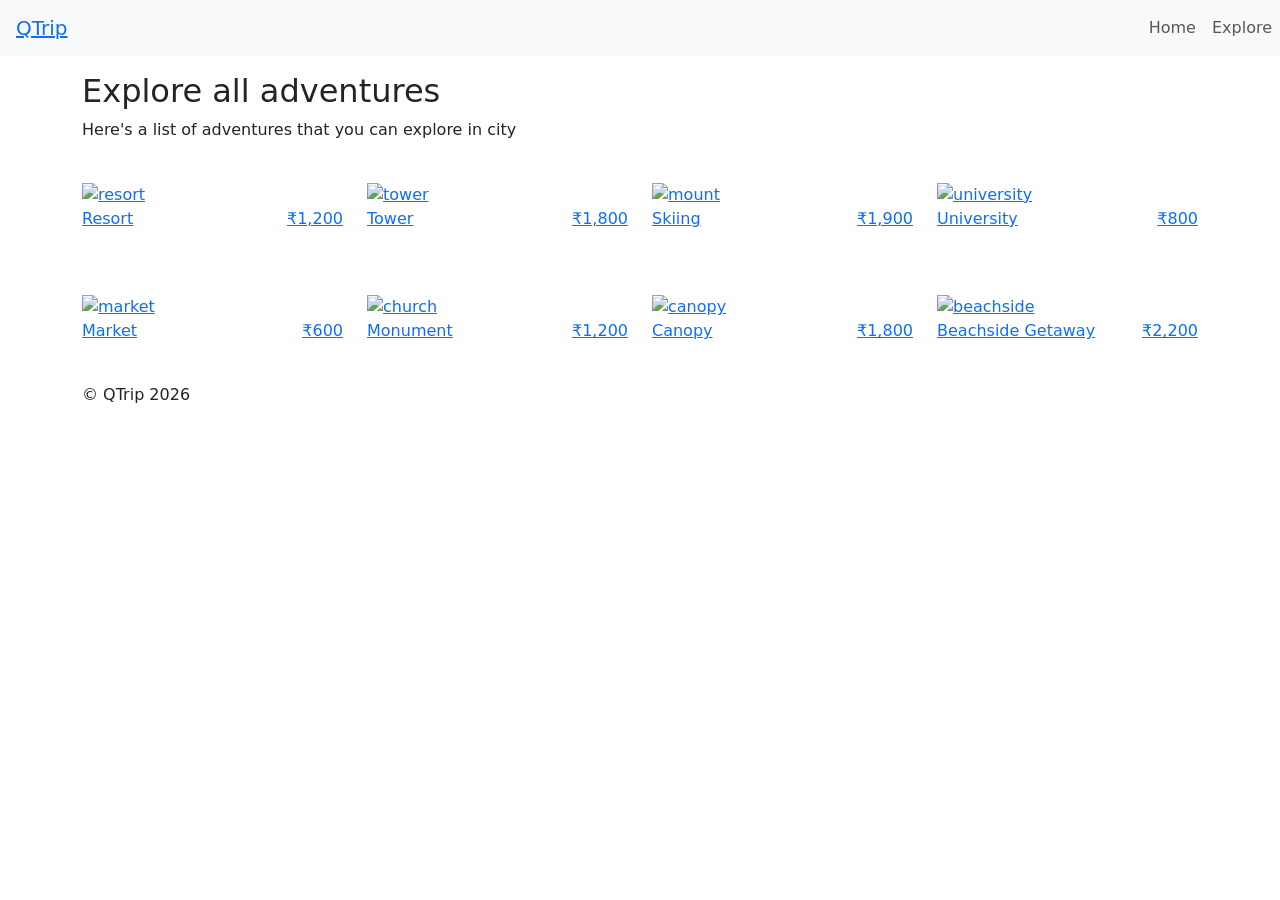
==== pages/adventures/index.html @ 28fcfec7 "final" ====
<!DOCTYPE html>
<html lang="en">

<head>
  <meta charset="UTF-8" />
  <meta name="viewport" content="width=device-width, initial-scale=1.0" />
  <title>QTrip Adventures</title>
  <link rel="stylesheet" href="../../css/styles.css" />
  <link href="https://cdn.jsdelivr.net/npm/bootstrap@5.0.2/dist/css/bootstrap.min.css" rel="stylesheet" integrity="sha384-EVSTQN3/azprG1Anm3QDgpJLIm9Nao0Yz1ztcQTwFspd3yD65VohhpuuCOmLASjC" crossorigin="anonymous">
</head>

<body>
  <!-- TODO: MODULE_ADVENTURES_GRID -->
  <!-- 1. Copy navigation bar HTML from Landing page document -->
  <nav class="navbar navbar-expand-sm navbar-light bg-light">
    <div class="navbar-brand ps-3"><a href="../../index.html">QTrip</a></div>

    <button class="navbar-toggler mx-2" type="button" data-bs-toggle="collapse" data-bs-target="#collapsibleMenu">
      <span class="navbar-toggler-icon"></span>
    </button>

    <div class="collapse navbar-collapse justify-content-end" id="collapsibleMenu">
      <ul class="navbar-nav ps-3">
        <li class="nav-item">
         <a class="nav-link" aria-current="page" href="#">Home</a>
        </li>
        <li class="nav-item">
          <a class="nav-link" href="#">Explore</a>
        </li>
      </ul>
    </div>
</nav>

  <div class="container">
      <!-- TODO: MODULE_ADVENTURES_GRID -->
      <!-- 1. Create the grid of adventures by adding child elements as required. -->
      <h2 style = "margin-top: 1rem;">Explore all adventures</h2>
      <p>Here's a list of adventures that you can explore in city</p>
      <div class="row">
        <div class = "col-lg-3 col-sm-6 col-6 my-4 adventure-card">
          <a href="./resort/index.html">
            <div class="image-block">
              <img src="../../assets/adventures/resort.jpg" alt="resort">
            </div>
            <div class="d-md-flex justify-content-between align-items-center adventure-card-text">
              <p class="header">Resort</p>
              <p class="price"> <span>&#8377</span>1,200 </p>
            </div>
          </a>
        </div>
        <div class = "col-lg-3 col-sm-6 col-6 my-4 adventure-card">
          <a href="#">
            <div class="image-block">
              <img src="../../assets/adventures/tower.jpg" alt="tower">
            </div>
            <div class="d-md-flex justify-content-between align-items-center adventure-card-text">
              <p class="header">Tower</p>
              <p class="price"> <span>&#8377</span>1,800</p>
            </div>
          </a>
        </div>
        <div class = "col-lg-3 col-sm-6 col-6 my-4 adventure-card">
          <a href="#">
            <div class="image-block">
              <img src="../../assets/adventures/mount.jpg" alt="mount">
            </div>
            <div class="d-md-flex justify-content-between align-items-center adventure-card-text">
              <p class="header">Skiing</p>
              <p class="price"> <span>&#8377</span>1,900</p>
            </div>
          </a>
        </div>
        <div class = "col-lg-3 col-sm-6 col-6 my-4 adventure-card">
          <a href="#">
            <div class="image-block">
              <img src="../../assets/adventures/university.jpg" alt="university">
            </div>
            <div class="d-md-flex justify-content-between align-items-center adventure-card-text">
              <p class="header">University</p>
              <p class="price"> <span>&#8377</span>800</p>
            </div>
          </a>
        </div>
        <div class = "col-lg-3 col-sm-6 col-6 my-4 adventure-card">
          <a href="#">
            <div class="image-block">
              <img src="../../assets/adventures/market.jpg" alt="market">
            </div>
            <div class="d-md-flex justify-content-between align-items-center adventure-card-text">
              <p class="header">Market</p>
              <p class="price"> <span>&#8377</span>600</p>
            </div>
          </a>
        </div>
        <div class = "col-lg-3 col-sm-6 col-6 my-4 adventure-card">
          <a href="#">
            <div class="image-block">
              <img src="../../assets/adventures/church.jpg" alt="church">
            </div>
            <div class="d-md-flex justify-content-between align-items-center adventure-card-text">
              <p class="header">Monument</p>
              <p class="price"> <span>&#8377</span>1,200</p>
            </div>
          </a>
        </div>
        <div class = "col-lg-3 col-sm-6 col-6 my-4 adventure-card">
          <a href="#">
            <div class="image-block">
              <img src="../../assets/adventures/canopy.jpg" alt="canopy">
            </div>
            <div class="d-md-flex justify-content-between align-items-center adventure-card-text">
              <p class="header">Canopy</p>
              <p class="price"> <span>&#8377</span>1,800</p>
            </div>
          </a>
        </div>
        <div class = "col-lg-3 col-sm-6 col-6 my-4 adventure-card">
          <a href="#">
            <div class="image-block">
              <img src="../../assets/adventures/beachside.jpg" alt="beachside">
            </div>
            <div class="d-md-flex justify-content-between align-items-center adventure-card-text">
              <p class="header">Beachside Getaway</p>
              <p class="price"> <span>&#8377</span>2,200</p>
            </div>
          </a>
        </div>

        

      </div>
  </div>

  <footer>
    <div class="container">© QTrip 2026</div>
  </footer>
  
  <script
    src="https://cdn.jsdelivr.net/npm/bootstrap@5.0.2/dist/js/bootstrap.bundle.min.js"
    integrity="sha384-MrcW6ZMFYlzcLA8Nl+NtUVF0sA7MsXsP1UyJoMp4YLEuNSfAP+JcXn/tWtIaxVXM"
    crossorigin="anonymous"
  ></script>
</body>

</html>
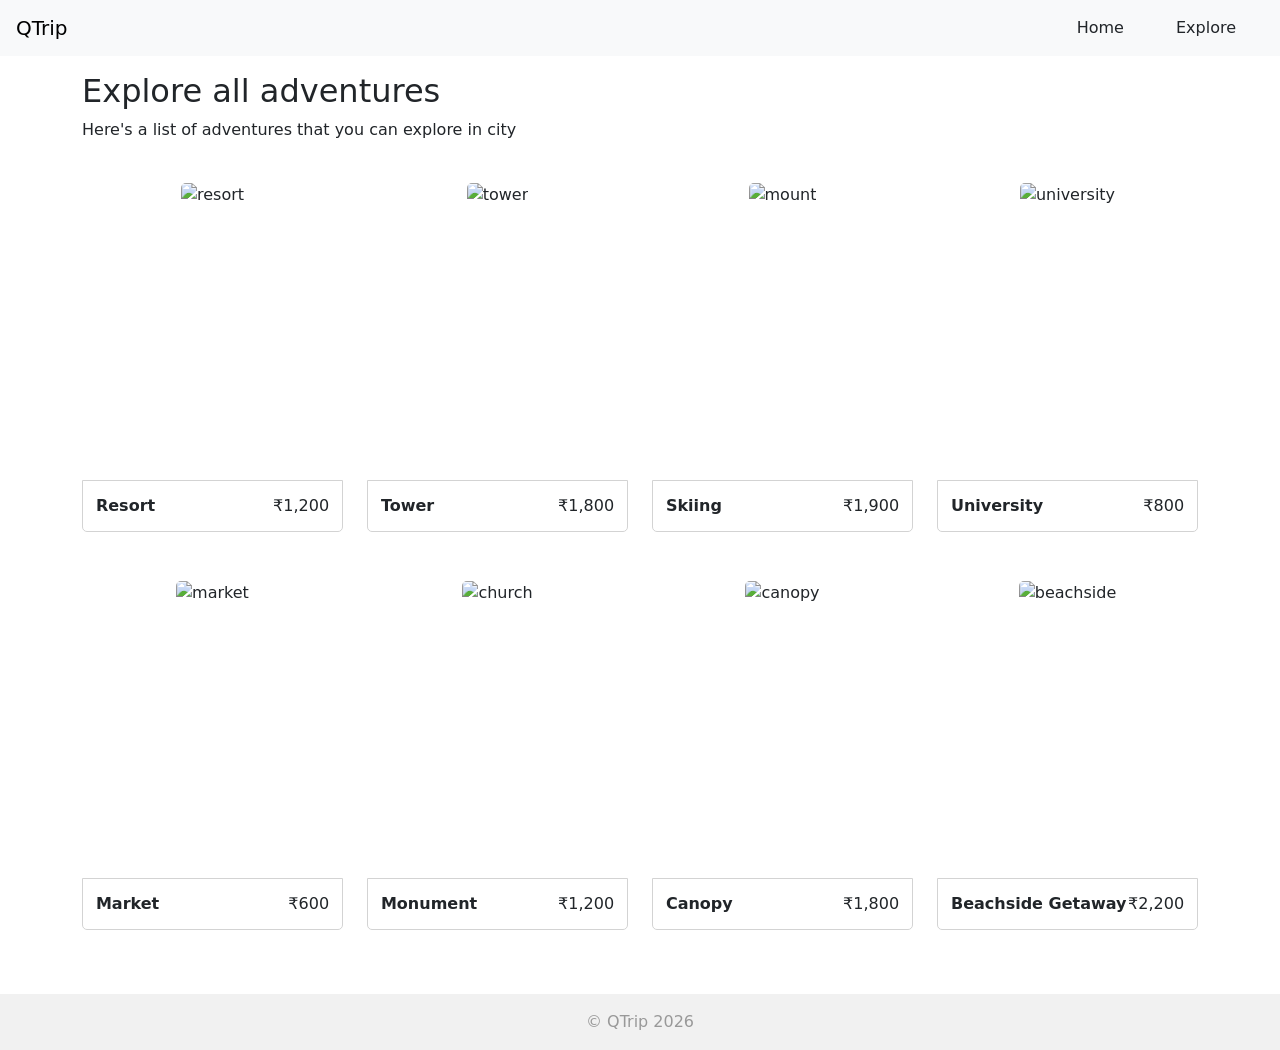
==== commit 6862006f: "Second commit" ====
--- a/pages/adventures/index.html
+++ b/pages/adventures/index.html
@@ -127,6 +127,7 @@
         </div>
 
         
+        
 
       </div>
   </div>
--- a/css/styles.css
+++ b/css/styles.css
@@ -0,0 +1,294 @@
+* {
+  margin: 0px;
+  padding: 0px;
+}
+html,
+body {
+  position: relative;
+}
+
+body {
+  overflow-y: auto;
+  min-height: 100vh;
+}
+textarea:focus,
+input:focus {
+  outline: none;
+}
+a {
+  color: inherit !important;
+  text-decoration: none !important;
+}
+footer {
+  background: #f1f1f1;
+  width: 100%;
+  padding: 16px 0px;
+  color: #999;
+  vertical-align: bottom;
+  margin-top: 40px;
+  text-align: center;
+  /* width: 100%; */
+  /* height: 2.5rem;   */
+}
+
+.banner {
+  height: 500px;
+  width: 100%;
+  background: #999;
+  margin: 20px 0px;
+}
+
+.content {
+  padding: 20px 0px;
+  /* display: flex; */
+  /* flex-wrap: wrap; */
+}
+
+/* ================================== */
+/* Layout page CSS */
+/* ================================== */
+
+.tile {
+  /* TODO: MODULE_CARDS */
+  /* 1. Fill in the required properties. */
+  position: relative;
+  color:#fff;  
+  height: 420px;
+}
+.tile img {
+  /* TODO: MODULE_CARDS */
+  /* 1. Fill in the required properties. */
+  object-fit: cover;
+  height: 100%;
+  width: 100%;
+  border-radius: 8px;
+}
+.img-tile{
+  overflow: hidden;
+  border-radius: 8px;
+  height: 100%;
+  width: 100%;
+}
+.tile img:hover {
+  /* TODO: MODULE_CARDS */
+  /* 1. Fill in the required properties. */
+  filter: brightness(50%);
+  transform: scale(1.1);
+  transition: transform .5s ease;
+}
+
+/* Hint: Notice the position:absolute and z-index properties. */
+/* Think about how those in relation to the existing "tile" classes. */
+.tile-text {
+  position: absolute;
+  width: 100%;
+  z-index: 1;
+  text-transform: uppercase;
+  letter-spacing: 2px;
+  bottom: 5%;
+  text-align: center;
+  margin-left: -3%;
+}
+.tile-text p{
+  margin: 0px;
+}
+.tile-text .header{
+  font-size: 20px;
+}
+
+
+.hero-image {
+  /* Use "linear-gradient" to add a darken background effect to the image (photographer.jpg). This will make the text easier to read */
+  background-image: linear-gradient(rgba(0, 0, 0, 0.5), rgba(0, 0, 0, 0.5)),
+    url("../assets/hero.jpg");
+
+  /* TODO: MODULE_LAYOUT */
+  /* 1. Set a specific height. */
+  /* 2. Position and center the image to scale nicely on all screens. */
+  height: 50vh;
+  background-size: cover;
+  background-position: center;
+  background-repeat: no-repeat;
+
+}
+
+.hero-heading{
+  color: #fff;
+  font-size:xx-large;
+}
+.hero-subheading {
+  color: #f1f1f1;
+  font-size: 24px;
+  font-weight: 100;
+  text-align: center;
+  
+}
+.hero-input {
+  width: 80%;
+  height: 50px;
+  border-radius: 8px;
+  border: none;
+}
+
+
+.nav-link {
+  margin-right: 36px;
+}
+
+/* ================================== */
+/* Adventures grid page CSS */
+/* ================================== */
+
+.adventure-card {
+  /* TODO: MODULE_ADVENTURES_GRID */
+  /* 1. Fill in the required properties. */
+  position: relative;
+  overflow: hidden;
+  text-align: center;
+  height: 350px
+}
+.image-block{
+  width: 100%;
+  height: 85%;
+}
+.adventure-card img {
+  /* TODO: MODULE_ADVENTURES_GRID */
+  /* 1. Fill in the required properties. */
+  object-fit: cover;
+  height: 100%;
+  width: 100%;
+  border-top-left-radius: 5px;
+  border-top-right-radius: 5px;
+  transition: 0.2s all;
+}
+.adventure-card img:hover {
+  /* TODO: MODULE_ADVENTURES_GRID */
+  /* 1. Fill in the required properties. */
+  filter: brightness(50%);
+}
+
+.adventure-card-text{
+  height: 15%;
+  border: 1px solid lightgray;
+  border-bottom-left-radius: 5px;
+  border-bottom-right-radius: 5px;
+}
+.adventure-card-text .price{
+  margin:0px;
+  font-weight: 500;
+}
+.adventure-card-text .header{
+  margin: 0px;
+  font-weight: 700;
+}
+
+@media screen and (min-width : 768px){
+  .adventure-card-text .header{
+    position: relative;
+    left:5%
+  }
+   .adventure-card-text .price{
+    position: relative;
+    right:5%
+  }
+
+}
+
+/* ================================== */
+/* Adventure details page CSS */
+/* ================================== */
+
+/* .adventure-detail-card { */
+  /* TODO: MODULE_ADVENTURE_DETAILS */
+  /* 1. Fill in the required properties. */
+/* } */
+
+.adventure-card-image-container{
+  height: 450px;
+}
+
+.adventure-card-image {
+  /* TODO: MODULE_ADVENTURE_DETAILS */
+  /* 1. Fill in the required properties. */
+  display: grid;
+  height: 100%;
+  grid-template-rows: 45% 45%;
+  grid-template-columns: 63% 33%;
+  grid-row-gap: 1em;
+  grid-column-gap: 1.5em;
+}
+.adventure-card-image div:first-child{
+  grid-row-start: 1;
+  grid-row-end: 3;
+  
+}
+.img1{
+  object-fit: cover;
+}
+.img1 img{width:100%; height:100%; border-radius: 4px;}
+
+@media screen and (max-width: 525px){
+  .adventure-card-image-container{
+    height: 400px;
+  }
+  .adventure-card-image{
+    display: block;
+  }
+  .img1{
+    object-fit: cover;
+    height:100%;
+  }
+  .img1 img{
+    border-radius: 4px;
+  }
+}
+
+@media screen and (min-width:526px) and (max-width: 992px){
+  .adventure-card-image-container{
+    height: 550px;
+  }
+  .adventure-card-image{
+    display: block;
+  }
+  .img1{
+    object-fit: cover;
+    height:100%;
+  }
+  .img1 img{
+    border-radius: 4px;
+  }
+  article{
+    margin-top:1em;
+  }
+ 
+}
+
+.img1 img:hover {
+  /* TODO: MODULE_ADVENTURE_DETAILS */
+  /* 1. Fill in the required properties. */
+  filter: brightness(50%);
+  transition: 0.2s all;
+}
+.experience-content ul li {
+  margin-left: 16px;
+  padding: 0;
+}
+
+@media screen and (min-width: 991px) {
+  /* For desktops phones: */
+  #reservation{
+    width: 28%;
+    position: fixed;
+  }
+}
+
+div .solid{
+  height:2px;
+  width: 100%;
+  background-color: lightgray;
+  border-radius: .5em;
+  margin: .5em 0em;
+}
+
+
+
